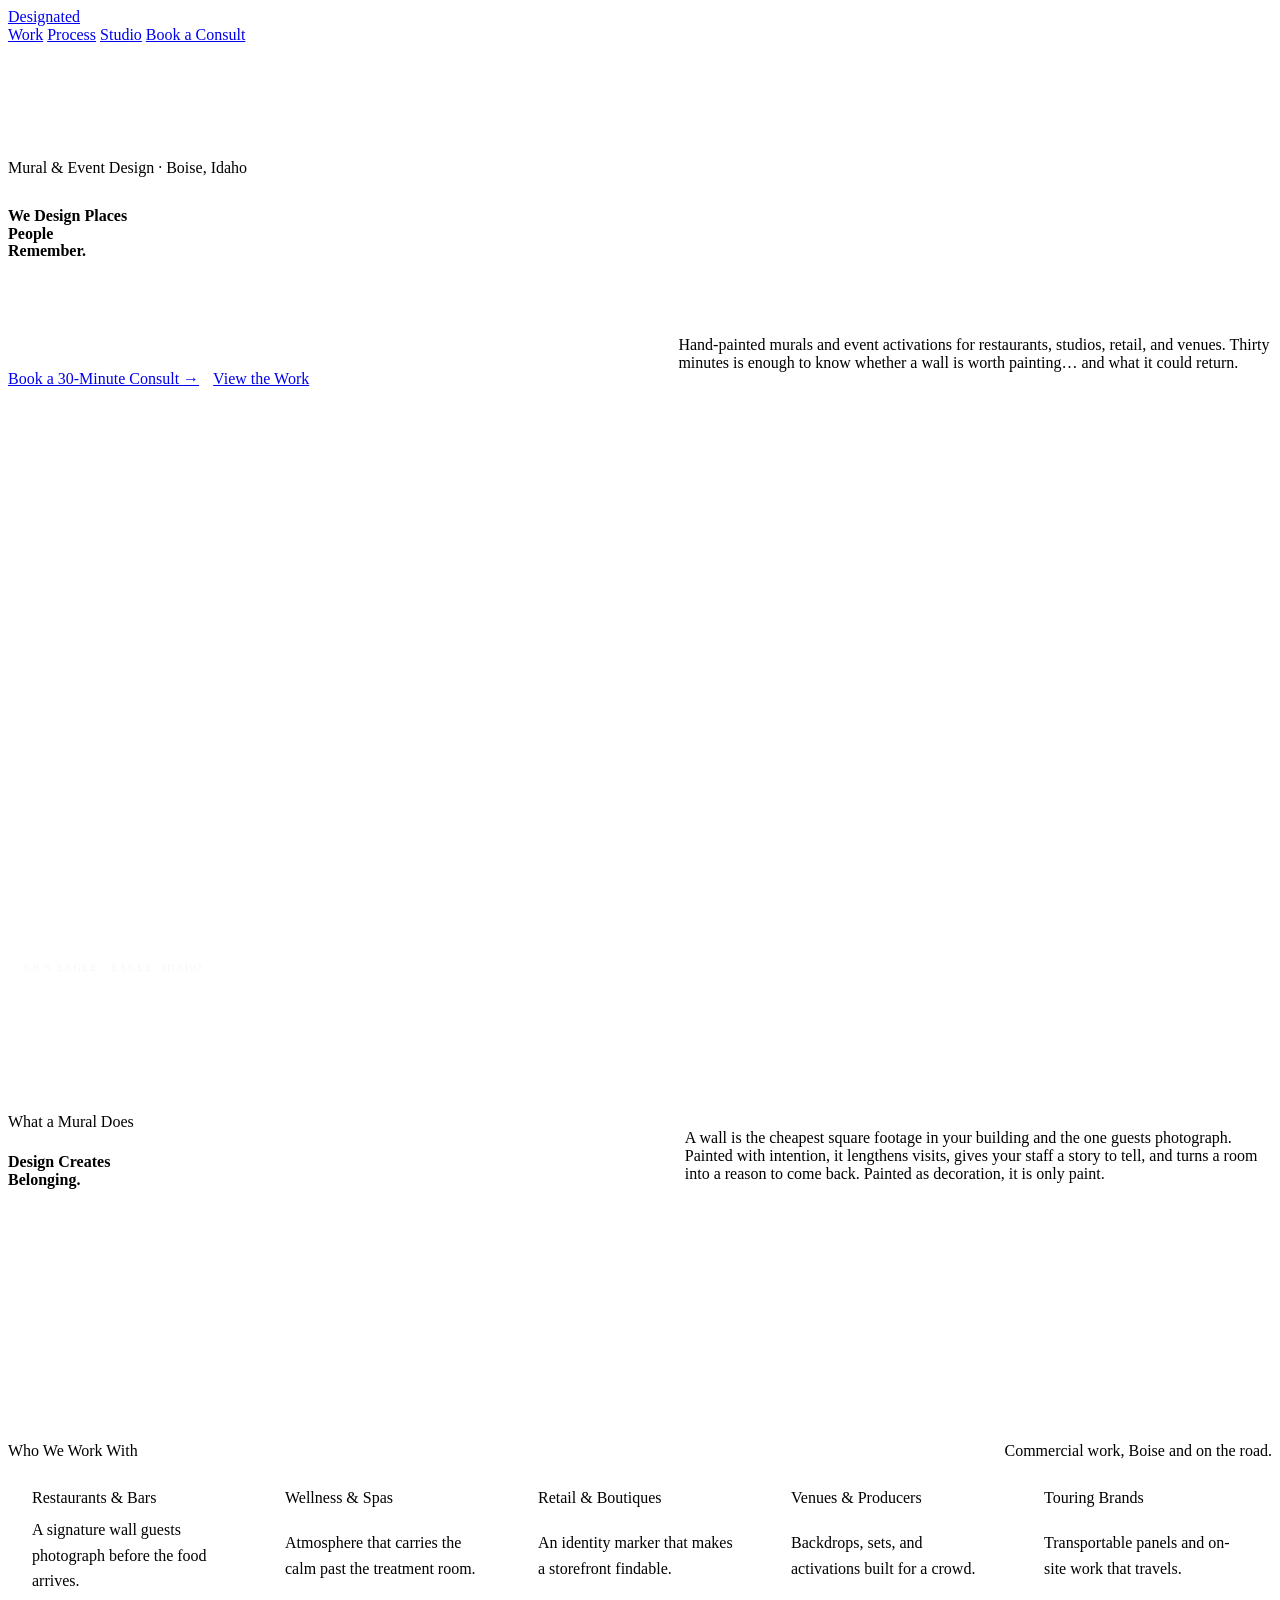
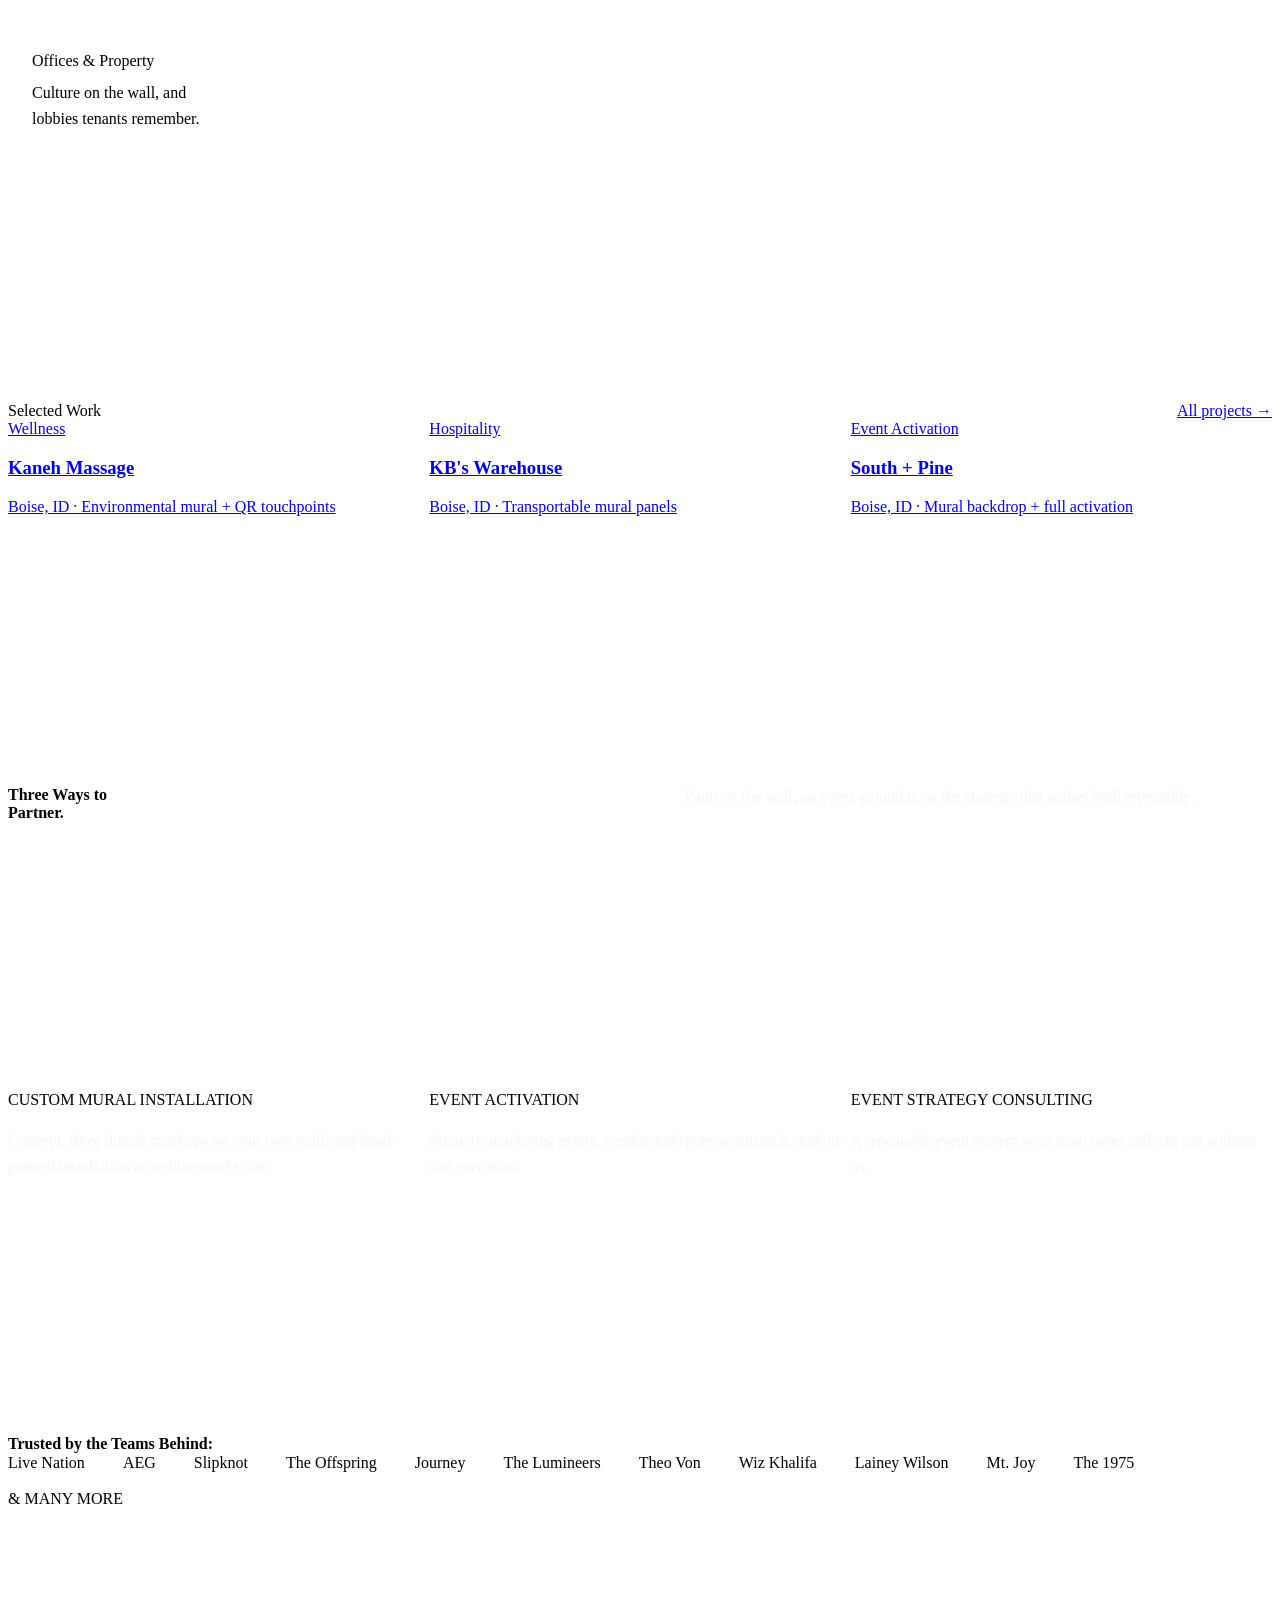
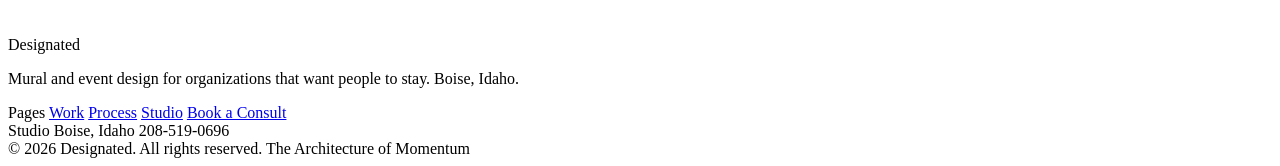
==== public/index.html @ d8ef7f6d "Implement Designated Murals site from Claude Design export Static five-page site (Home, Work, Proces" ====
<!DOCTYPE html>
<html lang="en">
<head>
<meta charset="utf-8">
<meta name="viewport" content="width=device-width, initial-scale=1">
<title>Designated — Mural &amp; Event Design, Boise, Idaho</title>
<meta name="description" content="Hand-painted murals and event activations for restaurants, studios, retail, and venues in Boise, Idaho. We design places people remember.">
<meta property="og:title" content="Designated — We Design Places People Remember.">
<meta property="og:description" content="Hand-painted murals and event activations for restaurants, studios, retail, and venues. Boise, Idaho.">
<meta property="og:image" content="/assets/work/kbs-eagle.jpg">
<link rel="icon" href="/favicon.svg" type="image/svg+xml">
<link rel="preconnect" href="https://fonts.googleapis.com">
<link rel="preconnect" href="https://fonts.gstatic.com" crossorigin>
<link rel="stylesheet" href="https://fonts.googleapis.com/css2?family=Inter:wght@300;400;500;600;700&display=swap">
<link rel="stylesheet" href="/css/site.css">
</head>
<body>

<div class="site-header-wrap">
  <header class="site-header">
    <a class="wordmark" href="/">Designated</a>
    <nav class="site-nav" aria-label="Main">
      <a class="nav-link" href="/work">Work</a>
      <a class="nav-link" href="/process">Process</a>
      <a class="nav-link" href="/studio">Studio</a>
      <a class="btn btn--secondary btn--sm" href="/book">Book a Consult</a>
    </nav>
  </header>
</div>

<main>
  <section class="container" style="padding-top:clamp(56px,9vw,128px);padding-bottom:clamp(40px,6vw,88px)">
    <div class="eyebrow">
      <span>Mural &amp; Event Design · Boise, Idaho</span>
      <span class="dots" aria-hidden="true"></span>
    </div>
    <h1 style="font-size:var(--text-hero);line-height:1.1;margin:30px 0 0;max-width:15ch;text-wrap:pretty">We Design <span class="accent">Places</span> People Remember.</h1>
    <div style="display:grid;grid-template-columns:repeat(auto-fit,minmax(280px,1fr));gap:clamp(28px,6vw,100px);margin-top:clamp(32px,5vw,60px);align-items:end">
      <div style="display:flex;gap:14px;flex-wrap:wrap">
        <a class="btn btn--primary btn--lg" href="/book">Book a 30-Minute Consult <span class="arr" aria-hidden="true">→</span></a>
        <a class="btn btn--secondary btn--lg" href="/work">View the Work</a>
      </div>
      <p class="lede-right">Hand-painted murals and event activations for restaurants, studios, retail, and venues. Thirty minutes is enough to know whether a wall is worth painting… <span class="accent">and what it could return.</span></p>
    </div>
  </section>

  <div style="position:relative;height:clamp(300px,42vw,520px);overflow:hidden;background:var(--surface-sunken)">
    <div style="position:absolute;inset:0;background-image:url(/assets/work/kbs-eagle.jpg);background-size:cover;background-position:center" role="img" aria-label="Large-scale interior mural at KB's Eagle"></div>
    <span style="position:absolute;left:16px;bottom:12px;font-size:10px;letter-spacing:.18em;text-transform:uppercase;color:rgba(246,243,236,.75)">KB's Eagle · Eagle, Idaho</span>
  </div>

  <section class="container" style="padding-top:clamp(72px,10vw,160px);padding-bottom:clamp(72px,10vw,160px);display:grid;grid-template-columns:repeat(auto-fit,minmax(280px,1fr));gap:clamp(32px,7vw,110px);align-items:start">
    <div>
      <div class="eyebrow"><span>What a Mural Does</span></div>
      <h2 style="font-size:var(--text-display-1);margin:22px 0 0;max-width:14ch">Design Creates <span class="accent">Belonging.</span></h2>
    </div>
    <p class="lede-right">A wall is the cheapest square footage in your building and the one guests photograph. Painted with intention, it lengthens visits, gives your staff a story to tell, and turns a room into a reason to come back. Painted as decoration, it is only paint.</p>
  </section>

  <section style="background:var(--surface-sunken);padding:clamp(64px,9vw,130px) 0">
    <div class="container">
      <div style="display:flex;justify-content:space-between;align-items:flex-end;gap:24px;flex-wrap:wrap">
        <div class="eyebrow"><span>Who We Work With</span></div>
        <span style="font-size:var(--text-body-md);color:var(--text-muted)">Commercial work, Boise and on the road.</span>
      </div>
      <div style="display:grid;grid-template-columns:repeat(auto-fit,minmax(230px,1fr));gap:1px;margin-top:var(--space-7);background:var(--line-hairline);border:1px solid var(--line-hairline)">
        <div style="background:var(--warm-ivory);padding:28px 24px;display:grid;gap:10px"><span style="font-family:var(--font-display);font-size:var(--text-display-4);line-height:1.2">Restaurants &amp; Bars</span><span style="font-size:var(--text-body-md);color:var(--text-muted);line-height:1.6">A signature wall guests photograph before the food arrives.</span></div>
        <div style="background:var(--warm-ivory);padding:28px 24px;display:grid;gap:10px"><span style="font-family:var(--font-display);font-size:var(--text-display-4);line-height:1.2">Wellness &amp; Spas</span><span style="font-size:var(--text-body-md);color:var(--text-muted);line-height:1.6">Atmosphere that carries the calm past the treatment room.</span></div>
        <div style="background:var(--warm-ivory);padding:28px 24px;display:grid;gap:10px"><span style="font-family:var(--font-display);font-size:var(--text-display-4);line-height:1.2">Retail &amp; Boutiques</span><span style="font-size:var(--text-body-md);color:var(--text-muted);line-height:1.6">An identity marker that makes a storefront findable.</span></div>
        <div style="background:var(--warm-ivory);padding:28px 24px;display:grid;gap:10px"><span style="font-family:var(--font-display);font-size:var(--text-display-4);line-height:1.2">Venues &amp; Producers</span><span style="font-size:var(--text-body-md);color:var(--text-muted);line-height:1.6">Backdrops, sets, and activations built for a crowd.</span></div>
        <div style="background:var(--warm-ivory);padding:28px 24px;display:grid;gap:10px"><span style="font-family:var(--font-display);font-size:var(--text-display-4);line-height:1.2">Touring Brands</span><span style="font-size:var(--text-body-md);color:var(--text-muted);line-height:1.6">Transportable panels and on-site work that travels.</span></div>
        <div style="background:var(--warm-ivory);padding:28px 24px;display:grid;gap:10px"><span style="font-family:var(--font-display);font-size:var(--text-display-4);line-height:1.2">Offices &amp; Property</span><span style="font-size:var(--text-body-md);color:var(--text-muted);line-height:1.6">Culture on the wall, and lobbies tenants remember.</span></div>
      </div>
    </div>
  </section>

  <section class="container" style="padding-top:clamp(72px,10vw,160px);padding-bottom:clamp(72px,10vw,160px)">
    <div style="display:flex;justify-content:space-between;align-items:flex-end;gap:24px;flex-wrap:wrap;margin-bottom:var(--space-7)">
      <div class="eyebrow"><span>Selected Work</span></div>
      <a class="btn btn--ghost" href="/work">All projects →</a>
    </div>
    <div style="display:grid;grid-template-columns:repeat(auto-fit,minmax(270px,1fr));gap:var(--space-5)">
      <a class="card card--interactive" href="/work">
        <div class="card-media card-media--280"><div style="background-image:url(/assets/work/kaneh-massage-wide.jpg)"></div></div>
        <div class="card-body">
          <span class="card-eyebrow">Wellness</span>
          <h3 class="card-title">Kaneh Massage</h3>
          <span class="card-meta">Boise, ID · Environmental mural + QR touchpoints</span>
        </div>
      </a>
      <a class="card card--interactive" href="/work">
        <div class="card-media card-media--280"><div style="background-image:url(/assets/work/kbs-warehouse.jpg)"></div></div>
        <div class="card-body">
          <span class="card-eyebrow">Hospitality</span>
          <h3 class="card-title">KB's Warehouse</h3>
          <span class="card-meta">Boise, ID · Transportable mural panels</span>
        </div>
      </a>
      <a class="card card--interactive" href="/work">
        <div class="card-media card-media--280"><div style="background-image:url(/assets/work/south-pine-event.jpg)"></div></div>
        <div class="card-body">
          <span class="card-eyebrow">Event Activation</span>
          <h3 class="card-title">South + Pine</h3>
          <span class="card-meta">Boise, ID · Mural backdrop + full activation</span>
        </div>
      </a>
    </div>
  </section>

  <section style="background:var(--surface-forest);color:var(--text-on-forest);padding:clamp(72px,10vw,160px) 0">
    <div class="container">
      <div style="display:grid;grid-template-columns:repeat(auto-fit,minmax(280px,1fr));gap:clamp(32px,7vw,110px);align-items:end">
        <h2 style="font-size:var(--text-display-1);margin:0;max-width:16ch;color:var(--warm-ivory)">Three Ways to Partner.</h2>
        <p class="lede-right" style="color:rgba(246,243,236,.72)">Paint on the wall, an event around it, or the strategy that makes both repeatable.</p>
      </div>
      <div style="display:grid;grid-template-columns:repeat(auto-fit,minmax(250px,1fr));gap:var(--space-6);margin-top:var(--space-8)">
        <div style="display:grid;gap:16px">
          <div style="height:250px;background-image:url(/assets/work/service-mural.jpg);background-size:cover;background-position:center" role="img" aria-label="Hand-painting a custom mural"></div>
          <span style="font-size:var(--text-label-lg);letter-spacing:var(--track-label);text-transform:uppercase;color:var(--warm-taupe);line-height:1.5">Custom Mural Installation</span>
          <span style="font-size:var(--text-body-md);color:rgba(246,243,236,.72);line-height:1.6">Concept, three digital mockups on your own wall, and hand-painted installation at architectural scale.</span>
        </div>
        <div style="display:grid;gap:16px">
          <div style="height:250px;background-image:url(/assets/work/service-event.jpg);background-size:cover;background-position:center" role="img" aria-label="A crowd at an event activation"></div>
          <span style="font-size:var(--text-label-lg);letter-spacing:var(--track-label);text-transform:uppercase;color:var(--warm-taupe);line-height:1.5">Event Activation</span>
          <span style="font-size:var(--text-body-md);color:rgba(246,243,236,.72);line-height:1.6">Strategy, marketing assets, vendor and sponsor outreach, and on-site execution.</span>
        </div>
        <div style="display:grid;gap:16px">
          <div style="height:250px;background-image:url(/assets/work/service-consulting.jpg);background-size:cover;background-position:center" role="img" aria-label="Event strategy consulting session"></div>
          <span style="font-size:var(--text-label-lg);letter-spacing:var(--track-label);text-transform:uppercase;color:var(--warm-taupe);line-height:1.5">Event Strategy Consulting</span>
          <span style="font-size:var(--text-body-md);color:rgba(246,243,236,.72);line-height:1.6">A repeatable event system your team owns and can run without us.</span>
        </div>
      </div>
    </div>
  </section>

  <section class="container" style="padding-top:clamp(72px,10vw,150px);padding-bottom:clamp(72px,10vw,150px)">
    <h2 style="font-size:var(--text-display-2);line-height:1.15;margin:0">Trusted by the Teams Behind<span class="accent">:</span></h2>
    <div style="display:flex;flex-wrap:wrap;gap:18px 38px;margin-top:var(--space-6)">
      <span style="font-size:var(--text-body-lg);color:var(--text-muted)">Live Nation</span>
      <span style="font-size:var(--text-body-lg);color:var(--text-muted)">AEG</span>
      <span style="font-size:var(--text-body-lg);color:var(--text-muted)">Slipknot</span>
      <span style="font-size:var(--text-body-lg);color:var(--text-muted)">The Offspring</span>
      <span style="font-size:var(--text-body-lg);color:var(--text-muted)">Journey</span>
      <span style="font-size:var(--text-body-lg);color:var(--text-muted)">The Lumineers</span>
      <span style="font-size:var(--text-body-lg);color:var(--text-muted)">Theo Von</span>
      <span style="font-size:var(--text-body-lg);color:var(--text-muted)">Wiz Khalifa</span>
      <span style="font-size:var(--text-body-lg);color:var(--text-muted)">Lainey Wilson</span>
      <span style="font-size:var(--text-body-lg);color:var(--text-muted)">Mt. Joy</span>
      <span style="font-size:var(--text-body-lg);color:var(--text-muted)">The 1975</span>
      <span style="font-size:var(--text-label-md);letter-spacing:var(--track-label);text-transform:uppercase;color:var(--warm-taupe);align-self:center">&amp; many more</span>
    </div>
  </section>
</main>

<footer class="site-footer">
  <div class="container">
    <div class="footer-grid">
      <div class="footer-col footer-col--brand">
        <span class="wordmark wordmark--lg wordmark--ivory">Designated</span>
        <p class="footer-blurb">Mural and event design for organizations that want people to stay. Boise, Idaho.</p>
        <span class="dot-rule dot-rule--14" aria-hidden="true"></span>
      </div>
      <div class="footer-col">
        <span class="footer-label">Pages</span>
        <a class="footer-link" href="/work">Work</a>
        <a class="footer-link" href="/process">Process</a>
        <a class="footer-link" href="/studio">Studio</a>
        <a class="footer-link" href="/book">Book a Consult</a>
      </div>
      <div class="footer-col">
        <span class="footer-label">Studio</span>
        <span class="footer-line">Boise, Idaho</span>
        <span class="footer-line">208-519-0696</span>
      </div>
    </div>
    <div class="footer-bottom">
      <span class="footer-copyright">© 2026 Designated. All rights reserved.</span>
      <span class="footer-tagline">The Architecture of Momentum</span>
    </div>
  </div>
</footer>

</body>
</html>
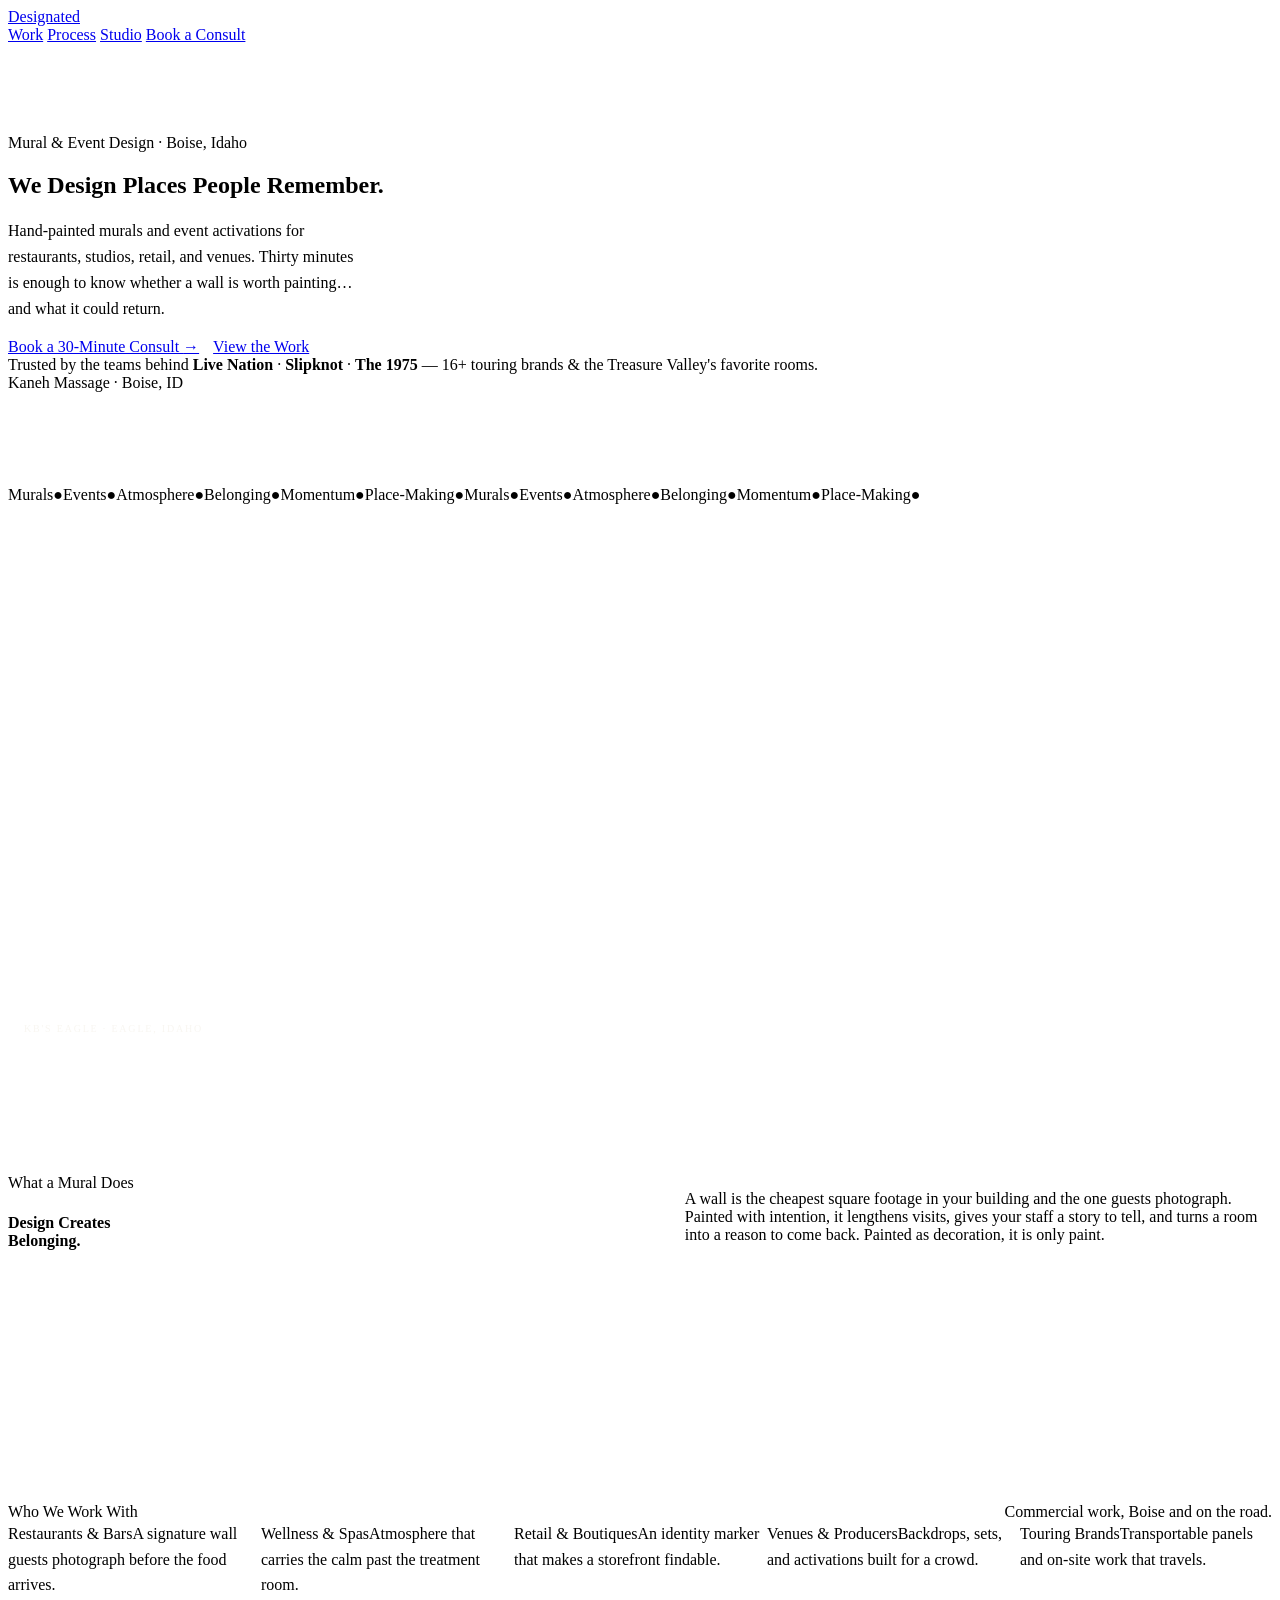
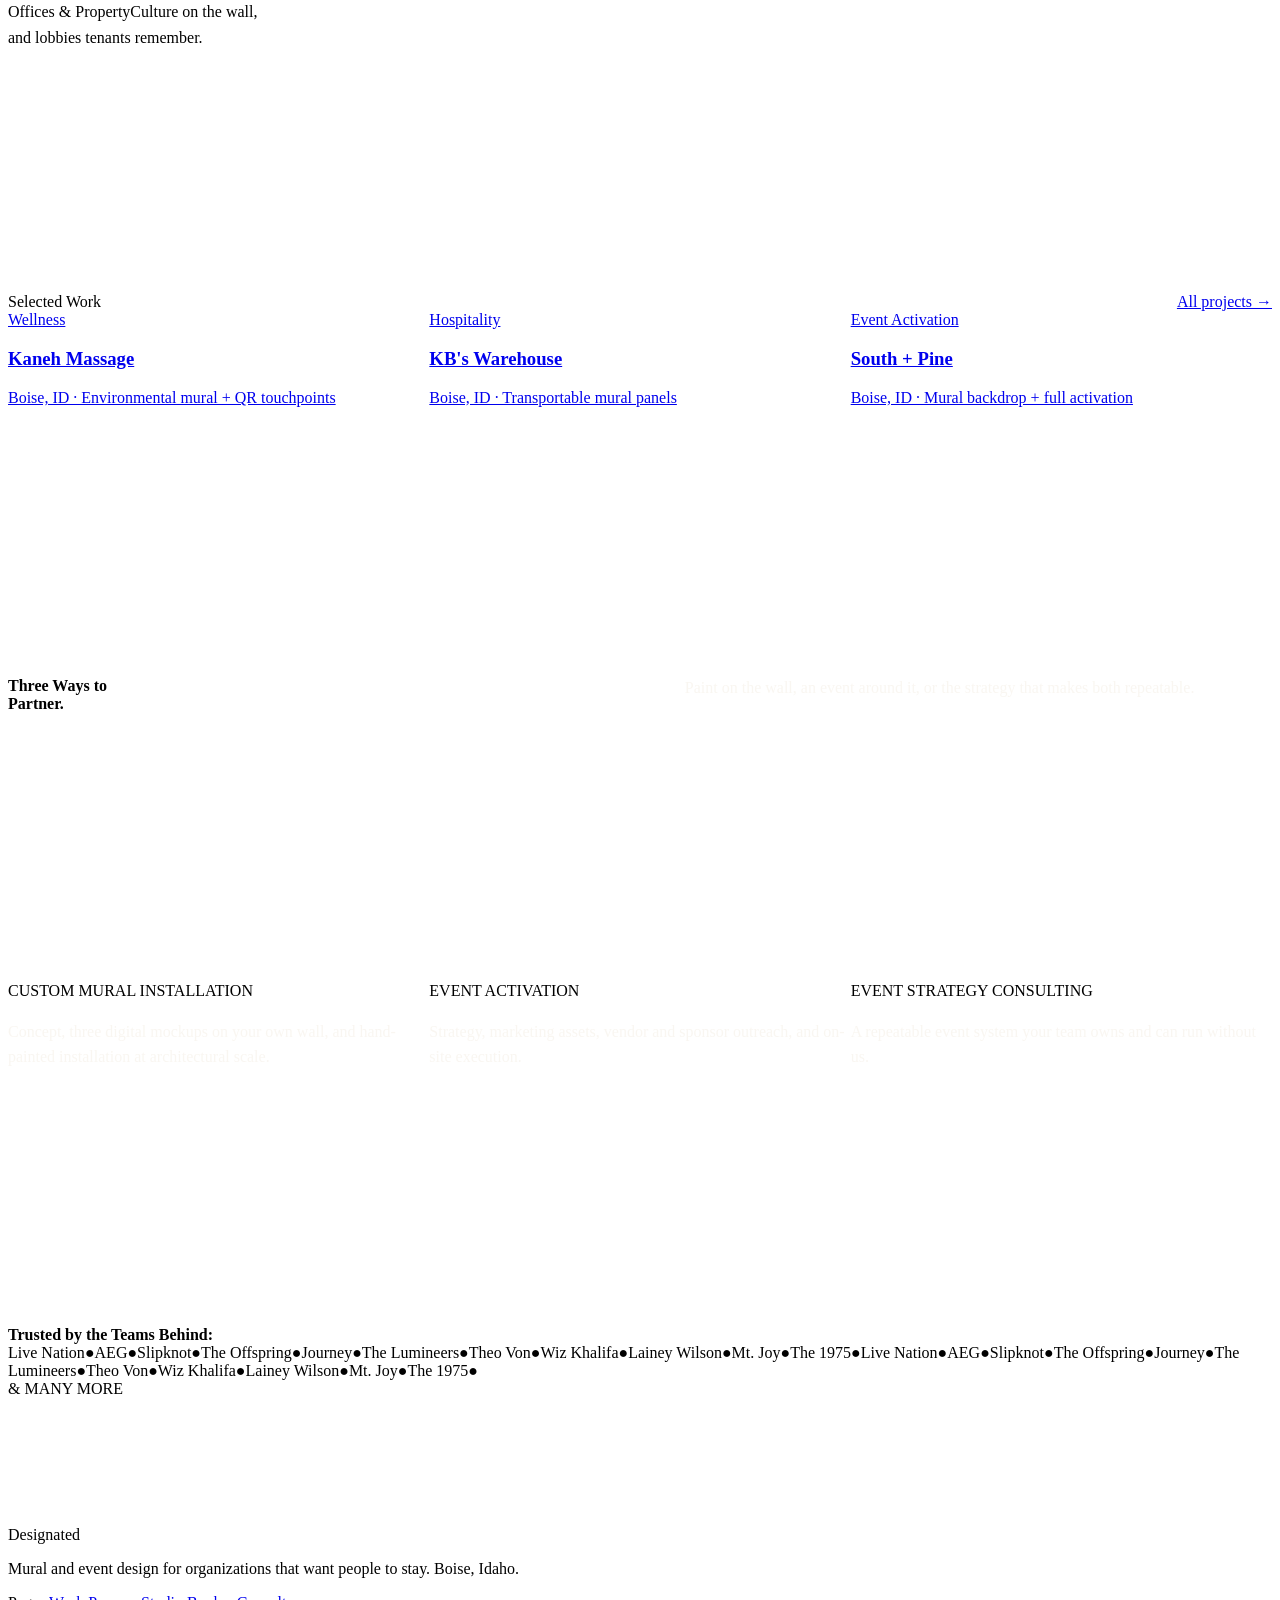
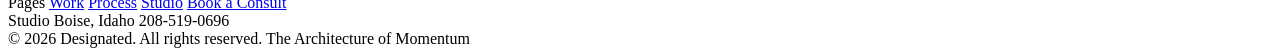
==== commit e1c0f662: "Add motion layer, Momentum Mark loader, and work-first hero Beyond-the-guidelines design pass while " ====
--- a/public/index.html
+++ b/public/index.html
@@ -8,11 +8,13 @@
 <meta property="og:title" content="Designated — We Design Places People Remember.">
 <meta property="og:description" content="Hand-painted murals and event activations for restaurants, studios, retail, and venues. Boise, Idaho.">
 <meta property="og:image" content="/assets/work/kbs-eagle.jpg">
+<script>try{if(!sessionStorage.dsgSeen&&!matchMedia("(prefers-reduced-motion: reduce)").matches)document.documentElement.classList.add("loading")}catch(e){}</script>
 <link rel="icon" href="/favicon.svg" type="image/svg+xml">
 <link rel="preconnect" href="https://fonts.googleapis.com">
 <link rel="preconnect" href="https://fonts.gstatic.com" crossorigin>
 <link rel="stylesheet" href="https://fonts.googleapis.com/css2?family=Inter:wght@300;400;500;600;700&display=swap">
 <link rel="stylesheet" href="/css/site.css">
+<script src="/js/site.js" defer></script>
 </head>
 <body>
 
@@ -29,32 +31,49 @@
 </div>
 
 <main>
-  <section class="container" style="padding-top:clamp(56px,9vw,128px);padding-bottom:clamp(40px,6vw,88px)">
-    <div class="eyebrow">
-      <span>Mural &amp; Event Design · Boise, Idaho</span>
-      <span class="dots" aria-hidden="true"></span>
-    </div>
-    <h1 style="font-size:var(--text-hero);line-height:1.1;margin:30px 0 0;max-width:15ch;text-wrap:pretty">We Design <span class="accent">Places</span> People Remember.</h1>
-    <div style="display:grid;grid-template-columns:repeat(auto-fit,minmax(280px,1fr));gap:clamp(28px,6vw,100px);margin-top:clamp(32px,5vw,60px);align-items:end">
-      <div style="display:flex;gap:14px;flex-wrap:wrap">
+  <section class="container hero" style="padding-top:clamp(48px,7vw,96px);padding-bottom:clamp(48px,7vw,88px)">
+    <div class="hero-copy">
+      <div class="eyebrow">
+        <span>Mural &amp; Event Design · Boise, Idaho</span>
+        <span class="dots" aria-hidden="true"></span>
+      </div>
+      <h1 class="hero-h1" data-words>We Design <span class="accent">Places</span> People Remember.</h1>
+      <p class="reveal" style="--d:420ms;font-size:var(--text-body-lg);color:var(--text-muted);max-width:44ch;line-height:1.62">Hand-painted murals and event activations for restaurants, studios, retail, and venues. Thirty minutes is enough to know whether a wall is worth painting… <span class="accent">and what it could return.</span></p>
+      <div class="reveal" style="--d:560ms;display:flex;gap:14px;flex-wrap:wrap">
         <a class="btn btn--primary btn--lg" href="/book">Book a 30-Minute Consult <span class="arr" aria-hidden="true">→</span></a>
         <a class="btn btn--secondary btn--lg" href="/work">View the Work</a>
       </div>
-      <p class="lede-right">Hand-painted murals and event activations for restaurants, studios, retail, and venues. Thirty minutes is enough to know whether a wall is worth painting… <span class="accent">and what it could return.</span></p>
+      <p class="hero-proof reveal" style="--d:700ms;margin:0">Trusted by the teams behind <b>Live Nation</b> · <b>Slipknot</b> · <b>The 1975</b> — 16+ touring brands &amp; the Treasure Valley's favorite rooms.</p>
+    </div>
+    <div class="hero-stage reveal" style="--d:300ms" data-cycle="4200">
+      <div class="hero-frame" aria-hidden="true"></div>
+      <div class="momentum-mark" data-parallax="-0.05" aria-hidden="true"></div>
+      <div class="hero-dots" aria-hidden="true"></div>
+      <div class="hero-canvas" role="img" aria-label="Rotating photographs of Designated's murals and event activations">
+        <div class="hc-layer" style="background-image:url(/assets/work/kaneh-massage-wide.jpg)" data-label="Kaneh Massage · Boise, ID"></div>
+        <div class="hc-layer" style="background-image:url(/assets/work/kbs-warehouse.jpg)" data-label="KB's Warehouse · Boise, ID"></div>
+        <div class="hc-layer" style="background-image:url(/assets/work/south-pine-event.jpg)" data-label="South + Pine · Boise, ID"></div>
+        <div class="hc-layer" style="background-image:url(/assets/work/kbs-eagle.jpg)" data-label="KB's Eagle · Eagle, ID"></div>
+        <span class="hc-caption">Kaneh Massage · Boise, ID</span>
+      </div>
     </div>
   </section>
 
-  <div style="position:relative;height:clamp(300px,42vw,520px);overflow:hidden;background:var(--surface-sunken)">
-    <div style="position:absolute;inset:0;background-image:url(/assets/work/kbs-eagle.jpg);background-size:cover;background-position:center" role="img" aria-label="Large-scale interior mural at KB's Eagle"></div>
+  <div class="marquee" aria-hidden="true" style="padding:6px 0 22px">
+    <div class="marquee-track"><span class="marquee-words">Murals<span class="sep">●</span>Events<span class="sep">●</span>Atmosphere<span class="sep">●</span>Belonging<span class="sep">●</span>Momentum<span class="sep">●</span>Place-Making<span class="sep">●</span></span><span class="marquee-words">Murals<span class="sep">●</span>Events<span class="sep">●</span>Atmosphere<span class="sep">●</span>Belonging<span class="sep">●</span>Momentum<span class="sep">●</span>Place-Making<span class="sep">●</span></span></div>
+  </div>
+
+  <div class="bleed" style="position:relative;height:clamp(300px,42vw,520px);overflow:hidden;background:var(--surface-sunken)">
+    <div class="kenburns" style="position:absolute;inset:0;background-image:url(/assets/work/kbs-eagle.jpg);background-size:cover;background-position:center" role="img" aria-label="Large-scale interior mural at KB's Eagle"></div>
     <span style="position:absolute;left:16px;bottom:12px;font-size:10px;letter-spacing:.18em;text-transform:uppercase;color:rgba(246,243,236,.75)">KB's Eagle · Eagle, Idaho</span>
   </div>
 
   <section class="container" style="padding-top:clamp(72px,10vw,160px);padding-bottom:clamp(72px,10vw,160px);display:grid;grid-template-columns:repeat(auto-fit,minmax(280px,1fr));gap:clamp(32px,7vw,110px);align-items:start">
     <div>
       <div class="eyebrow"><span>What a Mural Does</span></div>
-      <h2 style="font-size:var(--text-display-1);margin:22px 0 0;max-width:14ch">Design Creates <span class="accent">Belonging.</span></h2>
+      <h2 data-words style="font-size:var(--text-display-1);margin:22px 0 0;max-width:14ch">Design Creates <span class="accent">Belonging.</span></h2>
     </div>
-    <p class="lede-right">A wall is the cheapest square footage in your building and the one guests photograph. Painted with intention, it lengthens visits, gives your staff a story to tell, and turns a room into a reason to come back. Painted as decoration, it is only paint.</p>
+    <p class="lede-right reveal" style="--d:200ms">A wall is the cheapest square footage in your building and the one guests photograph. Painted with intention, it lengthens visits, gives your staff a story to tell, and turns a room into a reason to come back. Painted as decoration, it is only paint.</p>
   </section>
 
   <section style="background:var(--surface-sunken);padding:clamp(64px,9vw,130px) 0">
@@ -63,13 +82,13 @@
         <div class="eyebrow"><span>Who We Work With</span></div>
         <span style="font-size:var(--text-body-md);color:var(--text-muted)">Commercial work, Boise and on the road.</span>
       </div>
-      <div style="display:grid;grid-template-columns:repeat(auto-fit,minmax(230px,1fr));gap:1px;margin-top:var(--space-7);background:var(--line-hairline);border:1px solid var(--line-hairline)">
-        <div style="background:var(--warm-ivory);padding:28px 24px;display:grid;gap:10px"><span style="font-family:var(--font-display);font-size:var(--text-display-4);line-height:1.2">Restaurants &amp; Bars</span><span style="font-size:var(--text-body-md);color:var(--text-muted);line-height:1.6">A signature wall guests photograph before the food arrives.</span></div>
-        <div style="background:var(--warm-ivory);padding:28px 24px;display:grid;gap:10px"><span style="font-family:var(--font-display);font-size:var(--text-display-4);line-height:1.2">Wellness &amp; Spas</span><span style="font-size:var(--text-body-md);color:var(--text-muted);line-height:1.6">Atmosphere that carries the calm past the treatment room.</span></div>
-        <div style="background:var(--warm-ivory);padding:28px 24px;display:grid;gap:10px"><span style="font-family:var(--font-display);font-size:var(--text-display-4);line-height:1.2">Retail &amp; Boutiques</span><span style="font-size:var(--text-body-md);color:var(--text-muted);line-height:1.6">An identity marker that makes a storefront findable.</span></div>
-        <div style="background:var(--warm-ivory);padding:28px 24px;display:grid;gap:10px"><span style="font-family:var(--font-display);font-size:var(--text-display-4);line-height:1.2">Venues &amp; Producers</span><span style="font-size:var(--text-body-md);color:var(--text-muted);line-height:1.6">Backdrops, sets, and activations built for a crowd.</span></div>
-        <div style="background:var(--warm-ivory);padding:28px 24px;display:grid;gap:10px"><span style="font-family:var(--font-display);font-size:var(--text-display-4);line-height:1.2">Touring Brands</span><span style="font-size:var(--text-body-md);color:var(--text-muted);line-height:1.6">Transportable panels and on-site work that travels.</span></div>
-        <div style="background:var(--warm-ivory);padding:28px 24px;display:grid;gap:10px"><span style="font-family:var(--font-display);font-size:var(--text-display-4);line-height:1.2">Offices &amp; Property</span><span style="font-size:var(--text-body-md);color:var(--text-muted);line-height:1.6">Culture on the wall, and lobbies tenants remember.</span></div>
+      <div data-stagger="70" style="display:grid;grid-template-columns:repeat(auto-fit,minmax(230px,1fr));gap:1px;margin-top:var(--space-7);background:var(--line-hairline);border:1px solid var(--line-hairline)">
+        <div class="aud-cell reveal"><span style="font-family:var(--font-display);font-size:var(--text-display-4);line-height:1.2">Restaurants &amp; Bars</span><span style="font-size:var(--text-body-md);color:var(--text-muted);line-height:1.6">A signature wall guests photograph before the food arrives.</span></div>
+        <div class="aud-cell reveal"><span style="font-family:var(--font-display);font-size:var(--text-display-4);line-height:1.2">Wellness &amp; Spas</span><span style="font-size:var(--text-body-md);color:var(--text-muted);line-height:1.6">Atmosphere that carries the calm past the treatment room.</span></div>
+        <div class="aud-cell reveal"><span style="font-family:var(--font-display);font-size:var(--text-display-4);line-height:1.2">Retail &amp; Boutiques</span><span style="font-size:var(--text-body-md);color:var(--text-muted);line-height:1.6">An identity marker that makes a storefront findable.</span></div>
+        <div class="aud-cell reveal"><span style="font-family:var(--font-display);font-size:var(--text-display-4);line-height:1.2">Venues &amp; Producers</span><span style="font-size:var(--text-body-md);color:var(--text-muted);line-height:1.6">Backdrops, sets, and activations built for a crowd.</span></div>
+        <div class="aud-cell reveal"><span style="font-family:var(--font-display);font-size:var(--text-display-4);line-height:1.2">Touring Brands</span><span style="font-size:var(--text-body-md);color:var(--text-muted);line-height:1.6">Transportable panels and on-site work that travels.</span></div>
+        <div class="aud-cell reveal"><span style="font-family:var(--font-display);font-size:var(--text-display-4);line-height:1.2">Offices &amp; Property</span><span style="font-size:var(--text-body-md);color:var(--text-muted);line-height:1.6">Culture on the wall, and lobbies tenants remember.</span></div>
       </div>
     </div>
   </section>
@@ -79,8 +98,8 @@
       <div class="eyebrow"><span>Selected Work</span></div>
       <a class="btn btn--ghost" href="/work">All projects →</a>
     </div>
-    <div style="display:grid;grid-template-columns:repeat(auto-fit,minmax(270px,1fr));gap:var(--space-5)">
-      <a class="card card--interactive" href="/work">
+    <div data-stagger="120" style="display:grid;grid-template-columns:repeat(auto-fit,minmax(270px,1fr));gap:var(--space-5)">
+      <a class="card card--interactive reveal" href="/work">
         <div class="card-media card-media--280"><div style="background-image:url(/assets/work/kaneh-massage-wide.jpg)"></div></div>
         <div class="card-body">
           <span class="card-eyebrow">Wellness</span>
@@ -88,7 +107,7 @@
           <span class="card-meta">Boise, ID · Environmental mural + QR touchpoints</span>
         </div>
       </a>
-      <a class="card card--interactive" href="/work">
+      <a class="card card--interactive reveal" href="/work">
         <div class="card-media card-media--280"><div style="background-image:url(/assets/work/kbs-warehouse.jpg)"></div></div>
         <div class="card-body">
           <span class="card-eyebrow">Hospitality</span>
@@ -96,7 +115,7 @@
           <span class="card-meta">Boise, ID · Transportable mural panels</span>
         </div>
       </a>
-      <a class="card card--interactive" href="/work">
+      <a class="card card--interactive reveal" href="/work">
         <div class="card-media card-media--280"><div style="background-image:url(/assets/work/south-pine-event.jpg)"></div></div>
         <div class="card-body">
           <span class="card-eyebrow">Event Activation</span>
@@ -110,21 +129,21 @@
   <section style="background:var(--surface-forest);color:var(--text-on-forest);padding:clamp(72px,10vw,160px) 0">
     <div class="container">
       <div style="display:grid;grid-template-columns:repeat(auto-fit,minmax(280px,1fr));gap:clamp(32px,7vw,110px);align-items:end">
-        <h2 style="font-size:var(--text-display-1);margin:0;max-width:16ch;color:var(--warm-ivory)">Three Ways to Partner.</h2>
+        <h2 data-words style="font-size:var(--text-display-1);margin:0;max-width:16ch;color:var(--warm-ivory)">Three Ways to Partner.</h2>
         <p class="lede-right" style="color:rgba(246,243,236,.72)">Paint on the wall, an event around it, or the strategy that makes both repeatable.</p>
       </div>
-      <div style="display:grid;grid-template-columns:repeat(auto-fit,minmax(250px,1fr));gap:var(--space-6);margin-top:var(--space-8)">
-        <div style="display:grid;gap:16px">
+      <div data-stagger="140" style="display:grid;grid-template-columns:repeat(auto-fit,minmax(250px,1fr));gap:var(--space-6);margin-top:var(--space-8)">
+        <div class="reveal" style="display:grid;gap:16px">
           <div style="height:250px;background-image:url(/assets/work/service-mural.jpg);background-size:cover;background-position:center" role="img" aria-label="Hand-painting a custom mural"></div>
           <span style="font-size:var(--text-label-lg);letter-spacing:var(--track-label);text-transform:uppercase;color:var(--warm-taupe);line-height:1.5">Custom Mural Installation</span>
           <span style="font-size:var(--text-body-md);color:rgba(246,243,236,.72);line-height:1.6">Concept, three digital mockups on your own wall, and hand-painted installation at architectural scale.</span>
         </div>
-        <div style="display:grid;gap:16px">
+        <div class="reveal" style="display:grid;gap:16px">
           <div style="height:250px;background-image:url(/assets/work/service-event.jpg);background-size:cover;background-position:center" role="img" aria-label="A crowd at an event activation"></div>
           <span style="font-size:var(--text-label-lg);letter-spacing:var(--track-label);text-transform:uppercase;color:var(--warm-taupe);line-height:1.5">Event Activation</span>
           <span style="font-size:var(--text-body-md);color:rgba(246,243,236,.72);line-height:1.6">Strategy, marketing assets, vendor and sponsor outreach, and on-site execution.</span>
         </div>
-        <div style="display:grid;gap:16px">
+        <div class="reveal" style="display:grid;gap:16px">
           <div style="height:250px;background-image:url(/assets/work/service-consulting.jpg);background-size:cover;background-position:center" role="img" aria-label="Event strategy consulting session"></div>
           <span style="font-size:var(--text-label-lg);letter-spacing:var(--track-label);text-transform:uppercase;color:var(--warm-taupe);line-height:1.5">Event Strategy Consulting</span>
           <span style="font-size:var(--text-body-md);color:rgba(246,243,236,.72);line-height:1.6">A repeatable event system your team owns and can run without us.</span>
@@ -134,21 +153,11 @@
   </section>
 
   <section class="container" style="padding-top:clamp(72px,10vw,150px);padding-bottom:clamp(72px,10vw,150px)">
-    <h2 style="font-size:var(--text-display-2);line-height:1.15;margin:0">Trusted by the Teams Behind<span class="accent">:</span></h2>
-    <div style="display:flex;flex-wrap:wrap;gap:18px 38px;margin-top:var(--space-6)">
-      <span style="font-size:var(--text-body-lg);color:var(--text-muted)">Live Nation</span>
-      <span style="font-size:var(--text-body-lg);color:var(--text-muted)">AEG</span>
-      <span style="font-size:var(--text-body-lg);color:var(--text-muted)">Slipknot</span>
-      <span style="font-size:var(--text-body-lg);color:var(--text-muted)">The Offspring</span>
-      <span style="font-size:var(--text-body-lg);color:var(--text-muted)">Journey</span>
-      <span style="font-size:var(--text-body-lg);color:var(--text-muted)">The Lumineers</span>
-      <span style="font-size:var(--text-body-lg);color:var(--text-muted)">Theo Von</span>
-      <span style="font-size:var(--text-body-lg);color:var(--text-muted)">Wiz Khalifa</span>
-      <span style="font-size:var(--text-body-lg);color:var(--text-muted)">Lainey Wilson</span>
-      <span style="font-size:var(--text-body-lg);color:var(--text-muted)">Mt. Joy</span>
-      <span style="font-size:var(--text-body-lg);color:var(--text-muted)">The 1975</span>
-      <span style="font-size:var(--text-label-md);letter-spacing:var(--track-label);text-transform:uppercase;color:var(--warm-taupe);align-self:center">&amp; many more</span>
+    <h2 data-words style="font-size:var(--text-display-2);line-height:1.15;margin:0">Trusted by the Teams Behind<span class="accent">:</span></h2>
+    <div class="marquee" style="margin-top:var(--space-6);--marquee-dur:36s">
+      <div class="marquee-track"><span class="marquee-clients">Live Nation<span class="sep">●</span>AEG<span class="sep">●</span>Slipknot<span class="sep">●</span>The Offspring<span class="sep">●</span>Journey<span class="sep">●</span>The Lumineers<span class="sep">●</span>Theo Von<span class="sep">●</span>Wiz Khalifa<span class="sep">●</span>Lainey Wilson<span class="sep">●</span>Mt. Joy<span class="sep">●</span>The 1975<span class="sep">●</span></span><span class="marquee-clients">Live Nation<span class="sep">●</span>AEG<span class="sep">●</span>Slipknot<span class="sep">●</span>The Offspring<span class="sep">●</span>Journey<span class="sep">●</span>The Lumineers<span class="sep">●</span>Theo Von<span class="sep">●</span>Wiz Khalifa<span class="sep">●</span>Lainey Wilson<span class="sep">●</span>Mt. Joy<span class="sep">●</span>The 1975<span class="sep">●</span></span></div>
     </div>
+    <div style="margin-top:var(--space-4)"><span style="font-size:var(--text-label-md);letter-spacing:var(--track-label);text-transform:uppercase;color:var(--warm-taupe)">&amp; many more</span></div>
   </section>
 </main>
 
